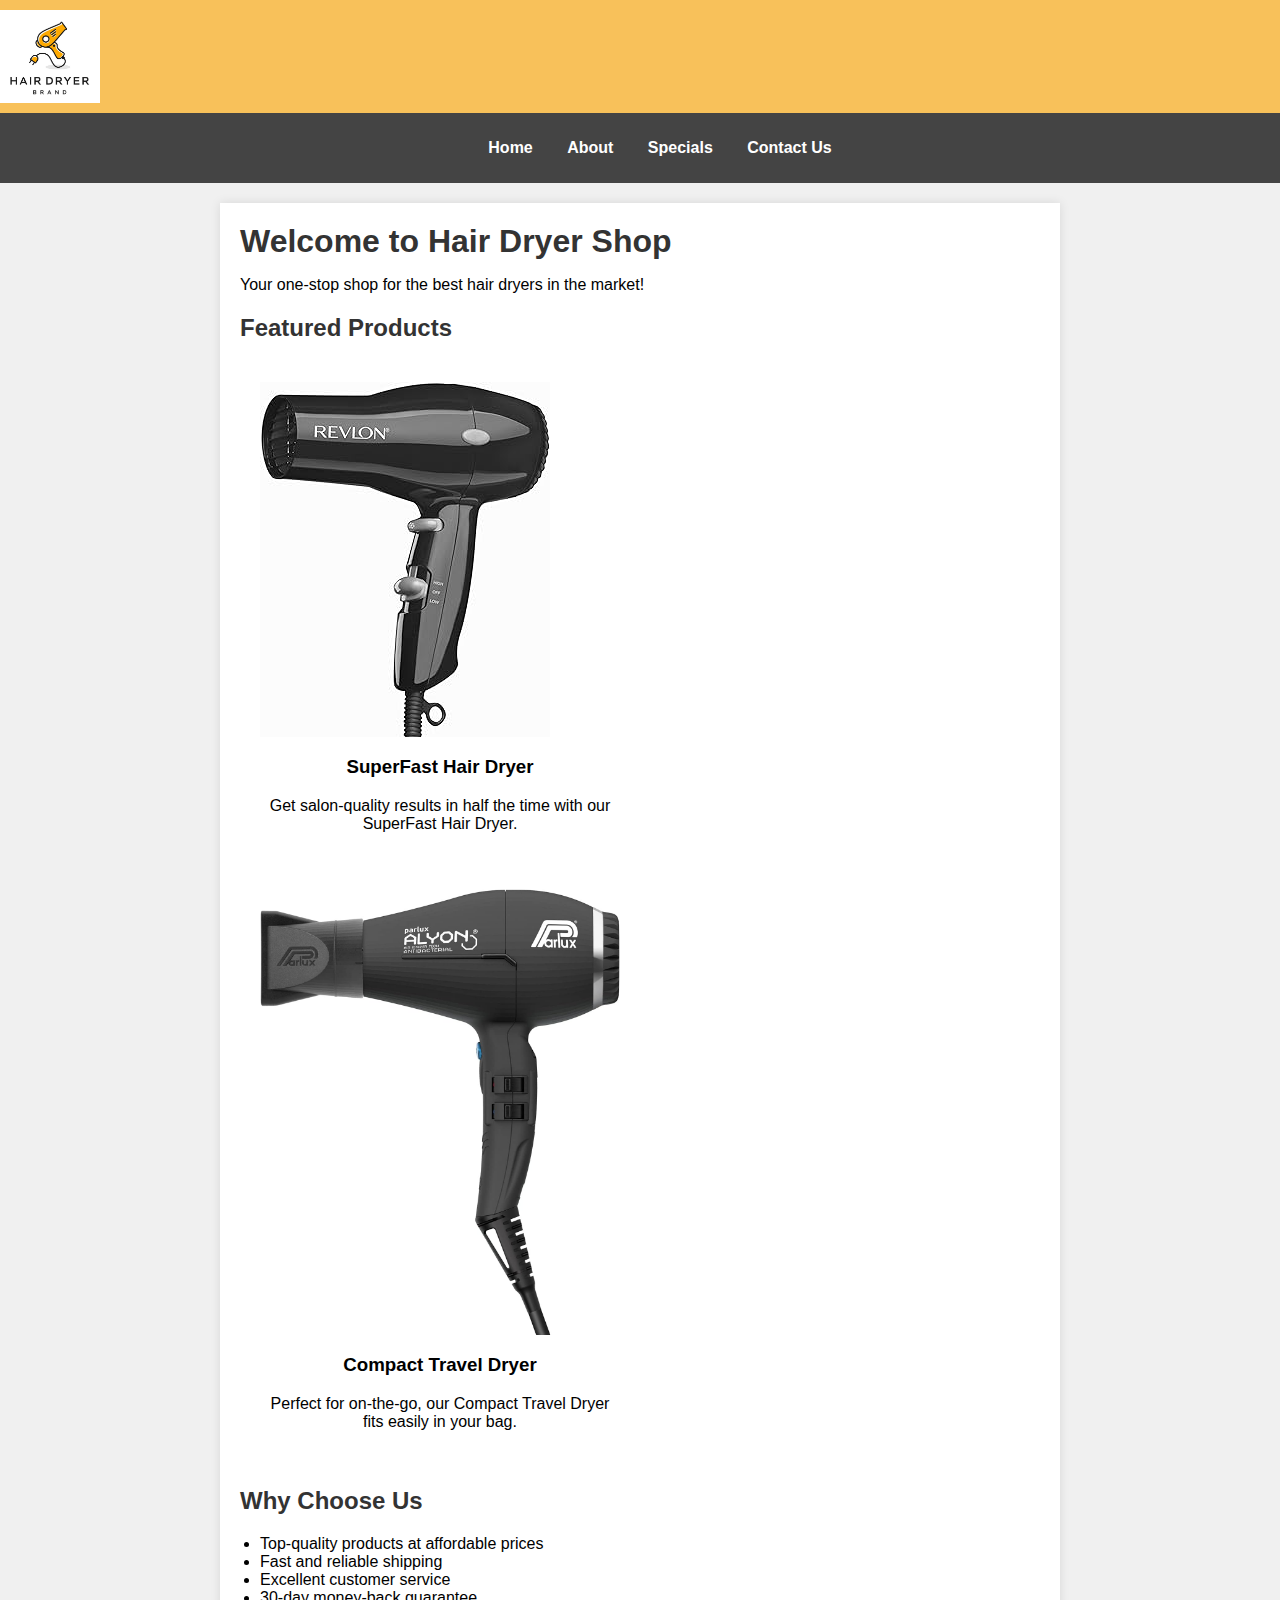
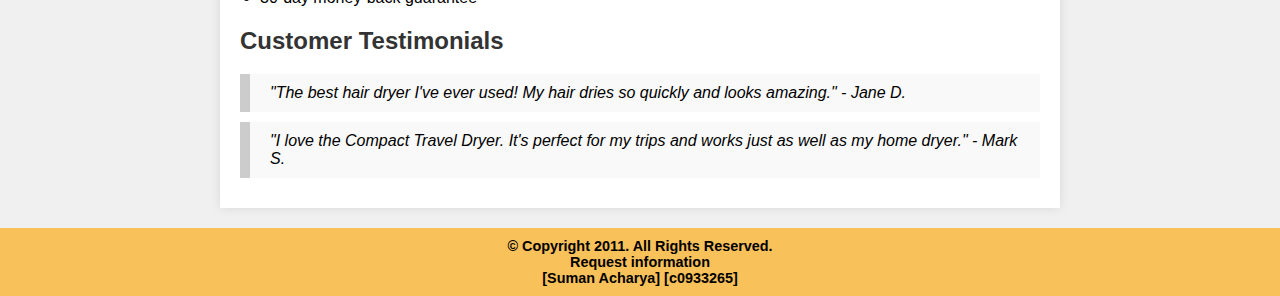
==== index.html @ 3779ed31 "term project repo" ====
<!-- Term Project:
    Student Name: Suman Acharya (c0933265)
    File Name: index.html
    Date: 6/21/2024
-->

<!DOCTYPE html>
<html lang="en">
<head>
    <meta charset="UTF-8">
    <meta name="viewport" content="width=device-width, initial-scale=1.0">
    <link rel="stylesheet" href="css/styles.css">
    <title>Hair Dryer Shop</title>
</head>
<body>
    <div id="container">
        <header>
            <a href="index.html">
                <img src="images/logo.jpg" alt="Hair Dryer Shop Logo" class="logo">
            </a>
        </header>        
        <nav>
            <ul>
                <li><a href="index.html">Home</a></li>
                <li><a href="about.html">About</a></li>
                <li><a href="specials.html">Specials</a></li>
                <li><a href="contact.html">Contact Us</a></li>
            </ul>
        </nav>
        <main>
            <section id="welcome">
                <h1>Welcome to Hair Dryer Shop</h1>
                <p>Your one-stop shop for the best hair dryers in the market!</p>
            </section>
            
            <section id="featured-products">
                <h2>Featured Products</h2>
                <div class="product">
                    <img src="images/product1.jpg" alt="Product 1">
                    <h3>SuperFast Hair Dryer</h3>
                    <p>Get salon-quality results in half the time with our SuperFast Hair Dryer.</p>
                </div>
                <div class="product">
                    <img src="images/product2.jpg" alt="Product 2">
                    <h3>Compact Travel Dryer</h3>
                    <p>Perfect for on-the-go, our Compact Travel Dryer fits easily in your bag.</p>
                </div>
            </section>
            
            <section id="why-choose-us">
                <h2>Why Choose Us</h2>
                <ul>
                    <li>Top-quality products at affordable prices</li>
                    <li>Fast and reliable shipping</li>
                    <li>Excellent customer service</li>
                    <li>30-day money-back guarantee</li>
                </ul>
            </section>

            <section id="customer-testimonials">
                <h2>Customer Testimonials</h2>
                <blockquote>
                    "The best hair dryer I've ever used! My hair dries so quickly and looks amazing." - Jane D.
                </blockquote>
                <blockquote>
                    "I love the Compact Travel Dryer. It's perfect for my trips and works just as well as my home dryer." - Mark S.
                </blockquote>
            </section>
        </main>
        <footer><b>
            &copy; Copyright 2011. All Rights Reserved.<br>
            <a href="mailto:info@hairdryershop.com">Request information</a><br>
            [Suman Acharya] [c0933265]
        </b></footer>
    </div>
</body>
</html>
---- css/styles.css ----
/* Existing styles */
body,
header,
nav,
main,
footer,
h1,
div,
img {
    margin: 0;
    padding: 0;
    border: 0;
}

/* Style rules for body and images */
body {
    background-color: #f0f0f0;
    font-family: Arial, sans-serif;
}

img {
    max-width: 100%;
    display: block;
}

.logo {
    width: 100px;  /* Adjust width as needed */
    height: auto;  /* Maintain aspect ratio */
}

/* Style rules for header */
header {
    background-color: rgb(248, 193, 90);
    text-align: center;
    padding: 10px 0;
}

header img {
    width: 150px;
}

/* Style rules for navigation */
nav {
    background-color: #444;
    text-align: center;
    padding: 10px 0;
}

nav ul {
    list-style: none;
}

nav li {
    display: inline;
    margin: 0 15px;
}

nav a {
    color: white;
    text-decoration: none;
    font-weight: bold;
}

/* Style rules for main content */
main {
    padding: 20px;
    background-color: #fff;
    margin: 20px auto;
    max-width: 800px;
    box-shadow: 0 0 10px rgba(0,0,0,0.1);
}

main h1, main h2 {
    color: #333;
}

#featured-products {
    margin-top: 20px;
}

#featured-products .product {
    display: inline-block;
    width: 45%;
    margin: 2.5%;
    text-align: center;
}

#why-choose-us {
    margin-top: 20px;
}

#why-choose-us ul {
    list-style: disc;
    margin: 10px 0;
    padding-left: 20px;
}

#customer-testimonials {
    margin-top: 20px;
}

#customer-testimonials blockquote {
    background-color: #f9f9f9;
    border-left: 10px solid #ccc;
    margin: 10px 0;
    padding: 10px 20px;
    font-style: italic;
}

/* Style rules for footer */
footer {
    background-color: rgb(248, 193, 90);
    color: black;
    text-align: center;
    padding: 10px 0;
    font-size: 0.9em;
}

footer a {
    color: black;
    text-decoration: none;
}
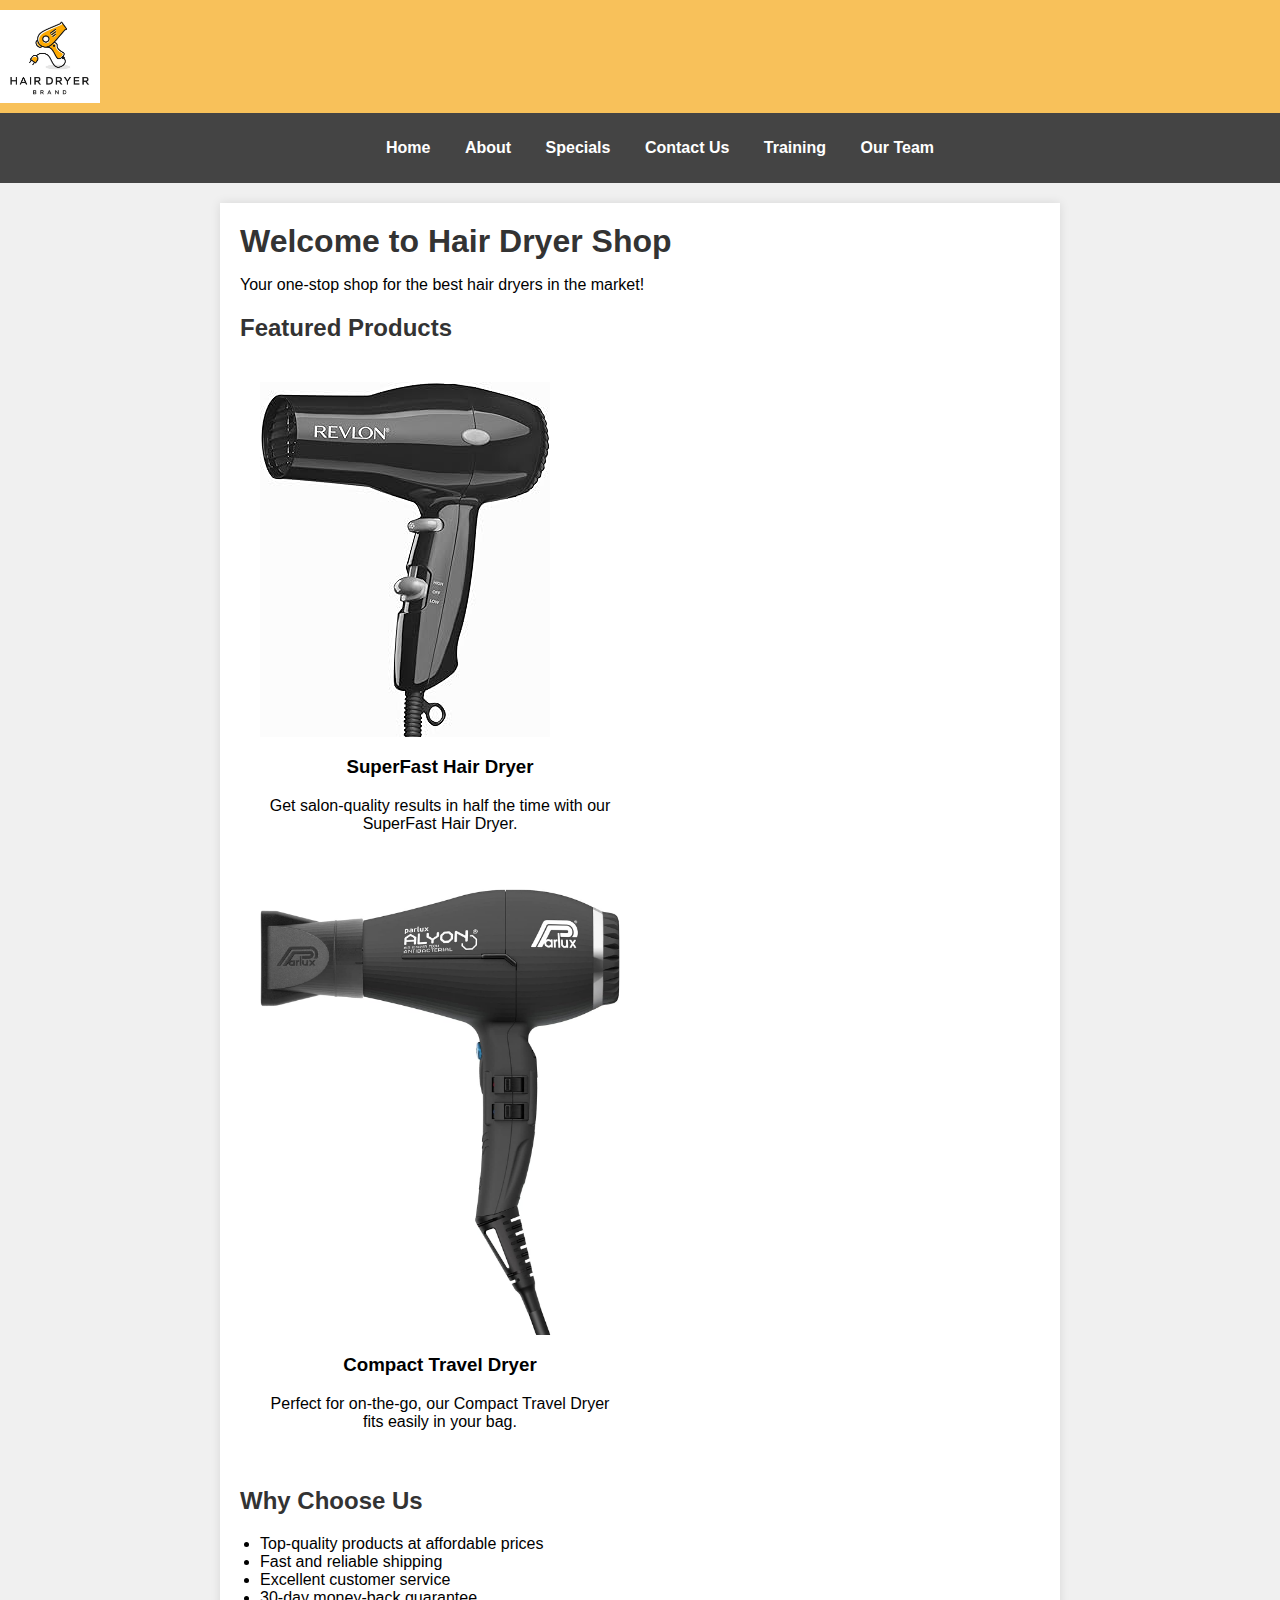
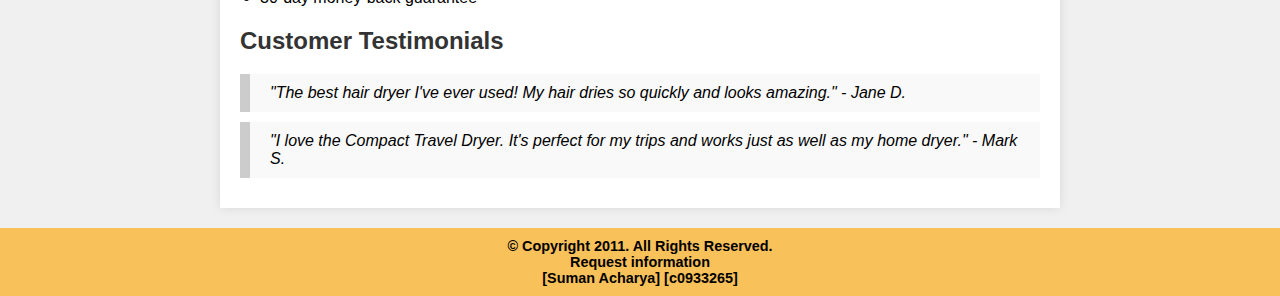
==== commit 519b9b02: "final project changes added" ====
--- a/index.html
+++ b/index.html
@@ -6,25 +6,29 @@
 
 <!DOCTYPE html>
 <html lang="en">
+
 <head>
     <meta charset="UTF-8">
     <meta name="viewport" content="width=device-width, initial-scale=1.0">
     <link rel="stylesheet" href="css/styles.css">
     <title>Hair Dryer Shop</title>
 </head>
+
 <body>
     <div id="container">
         <header>
             <a href="index.html">
                 <img src="images/logo.jpg" alt="Hair Dryer Shop Logo" class="logo">
             </a>
-        </header>        
+        </header>
         <nav>
             <ul>
                 <li><a href="index.html">Home</a></li>
                 <li><a href="about.html">About</a></li>
                 <li><a href="specials.html">Specials</a></li>
                 <li><a href="contact.html">Contact Us</a></li>
+                <li><a href="training.html">Training</a></li>
+                <li><a href="team.html">Our Team</a></li>
             </ul>
         </nav>
         <main>
@@ -32,7 +36,7 @@
                 <h1>Welcome to Hair Dryer Shop</h1>
                 <p>Your one-stop shop for the best hair dryers in the market!</p>
             </section>
-            
+
             <section id="featured-products">
                 <h2>Featured Products</h2>
                 <div class="product">
@@ -46,7 +50,7 @@
                     <p>Perfect for on-the-go, our Compact Travel Dryer fits easily in your bag.</p>
                 </div>
             </section>
-            
+
             <section id="why-choose-us">
                 <h2>Why Choose Us</h2>
                 <ul>
@@ -63,15 +67,17 @@
                     "The best hair dryer I've ever used! My hair dries so quickly and looks amazing." - Jane D.
                 </blockquote>
                 <blockquote>
-                    "I love the Compact Travel Dryer. It's perfect for my trips and works just as well as my home dryer." - Mark S.
+                    "I love the Compact Travel Dryer. It's perfect for my trips and works just as well as my home
+                    dryer." - Mark S.
                 </blockquote>
             </section>
         </main>
         <footer><b>
-            &copy; Copyright 2011. All Rights Reserved.<br>
-            <a href="mailto:info@hairdryershop.com">Request information</a><br>
-            [Suman Acharya] [c0933265]
-        </b></footer>
+                &copy; Copyright 2011. All Rights Reserved.<br>
+                <a href="mailto:info@hairdryershop.com">Request information</a><br>
+                [Suman Acharya] [c0933265]
+            </b></footer>
     </div>
 </body>
-</html>
+
+</html>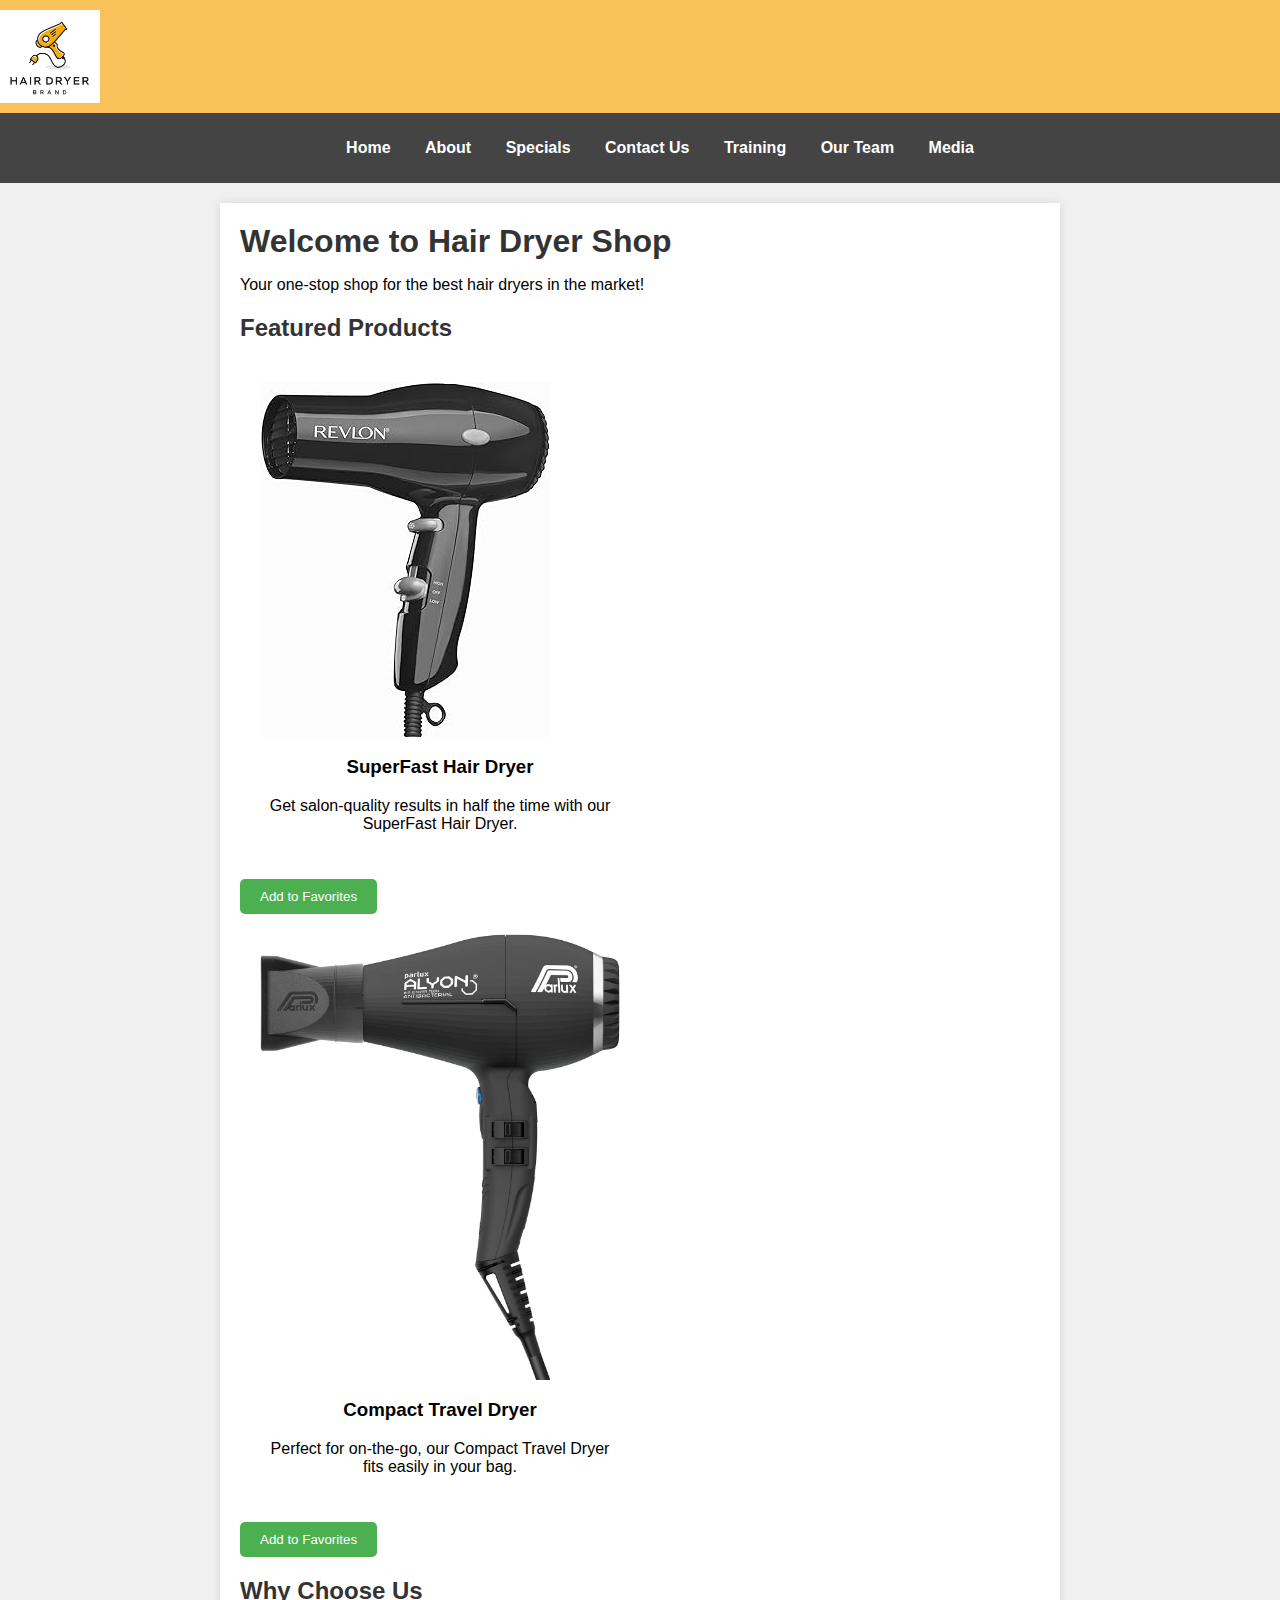
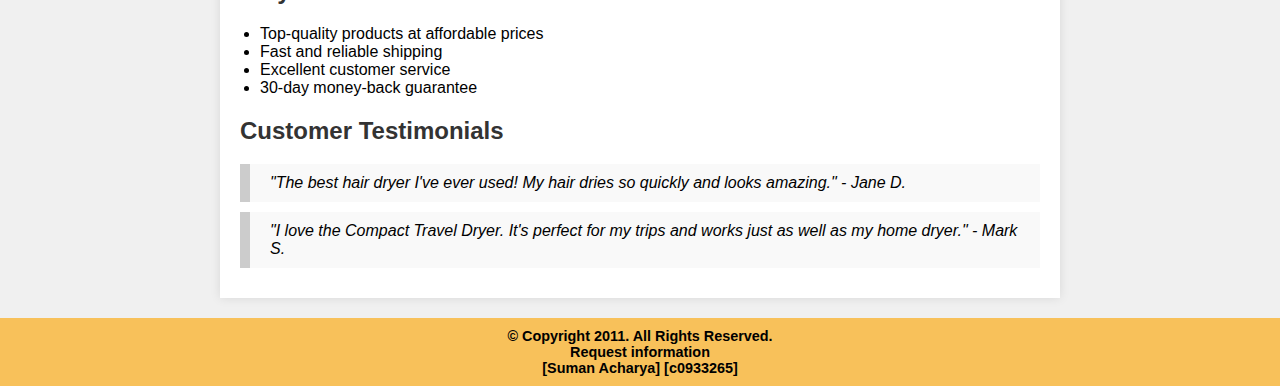
==== commit 51c843bb: "final addition" ====
--- a/index.html
+++ b/index.html
@@ -11,6 +11,7 @@
     <meta charset="UTF-8">
     <meta name="viewport" content="width=device-width, initial-scale=1.0">
     <link rel="stylesheet" href="css/styles.css">
+    <script src="js/script.js" defer></script>
     <title>Hair Dryer Shop</title>
 </head>
 
@@ -29,6 +30,7 @@
                 <li><a href="contact.html">Contact Us</a></li>
                 <li><a href="training.html">Training</a></li>
                 <li><a href="team.html">Our Team</a></li>
+                <li><a href="media.html">Media</a></li>
             </ul>
         </nav>
         <main>
@@ -44,11 +46,14 @@
                     <h3>SuperFast Hair Dryer</h3>
                     <p>Get salon-quality results in half the time with our SuperFast Hair Dryer.</p>
                 </div>
+                <button class="favorite-button" onclick="addToFavorites(this)">Add to Favorites</button>
+
                 <div class="product">
                     <img src="images/product2.jpg" alt="Product 2">
                     <h3>Compact Travel Dryer</h3>
                     <p>Perfect for on-the-go, our Compact Travel Dryer fits easily in your bag.</p>
                 </div>
+                <button class="favorite-button" onclick="addToFavorites(this)">Add to Favorites</button>
             </section>
 
             <section id="why-choose-us">
--- a/css/styles.css
+++ b/css/styles.css
@@ -24,8 +24,10 @@
 }
 
 .logo {
-    width: 100px;  /* Adjust width as needed */
-    height: auto;  /* Maintain aspect ratio */
+    width: 100px;
+    /* Adjust width as needed */
+    height: auto;
+    /* Maintain aspect ratio */
 }
 
 /* Style rules for header */
@@ -67,10 +69,11 @@
     background-color: #fff;
     margin: 20px auto;
     max-width: 800px;
-    box-shadow: 0 0 10px rgba(0,0,0,0.1);
-}
-
-main h1, main h2 {
+    box-shadow: 0 0 10px rgba(0, 0, 0, 0.1);
+}
+
+main h1,
+main h2 {
     color: #333;
 }
 
@@ -120,3 +123,91 @@
     color: black;
     text-decoration: none;
 }
+
+/* contact form css */
+
+
+form {
+    width: 75%;
+    margin: 0;
+}
+
+fieldset {
+    padding: 20px;
+    border: 1px solid #ccc;
+}
+
+legend {
+    font-weight: bold;
+}
+
+label {
+    display: block;
+    margin-top: 10px;
+}
+
+input,
+select,
+textarea,
+button {
+    display: block;
+    width: 100%;
+    margin-top: 5px;
+    padding: 10px;
+    box-sizing: border-box;
+}
+
+button {
+    width: auto;
+    margin-right: 10px;
+    cursor: pointer;
+}
+
+.button-container {
+    width: 100%;
+    padding: 20px;
+    box-sizing: border-box;
+}
+
+.reset-button {
+    float: right;
+    padding: 10px 20px;
+    background-color: red;
+    color: white;
+    border: none;
+    cursor: pointer;
+    border-radius: 4px;
+}
+
+.submit-button {
+    float: right;
+    padding: 10px 20px;
+    background-color: rgb(66, 66, 243);
+    color: white;
+    border: none;
+    cursor: pointer;
+    border-radius: 4px;
+}
+
+.submit-button:hover {
+    background-color: rgb(98, 98, 243);
+}
+
+.reset-button:hover {
+    background-color: #f1550c;
+}
+
+.favorite-button {
+    background-color: #4CAF50;
+    color: white;
+    border: none;
+    padding: 10px 20px;
+    cursor: pointer;
+    border-radius: 5px;
+    margin-top: 10px;
+}
+
+.favorite-button:disabled {
+    background-color: #ccc;
+    cursor: not-allowed;
+}